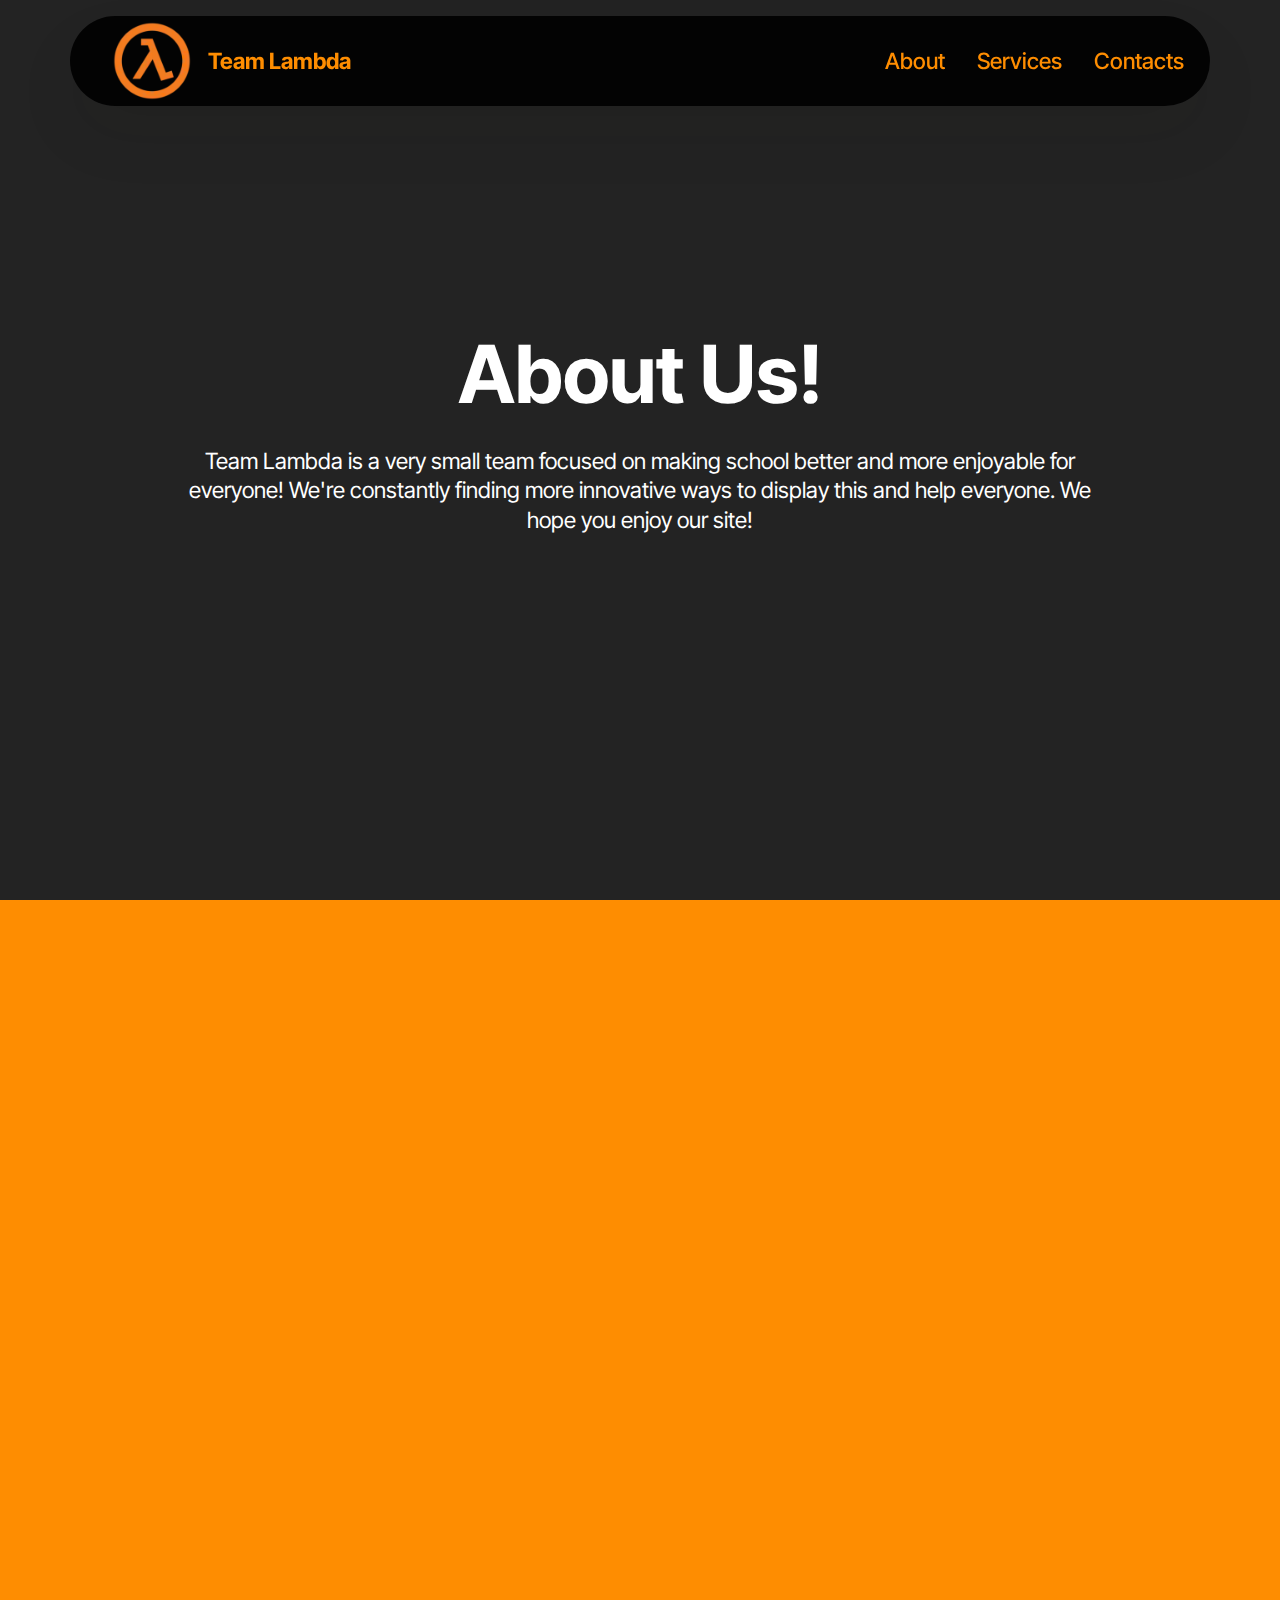
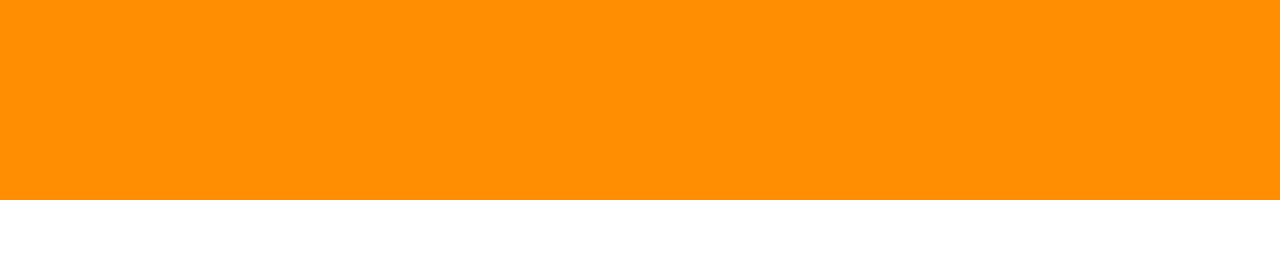
==== about.html @ 32d54e37 "create github pages" ====
<!DOCTYPE html>
<html  >
<head>
  <!-- Site made with Mobirise Website Builder v5.9.6, https://mobirise.com -->
  <meta charset="UTF-8">
  <meta http-equiv="X-UA-Compatible" content="IE=edge">
  <meta name="generator" content="Mobirise v5.9.6, mobirise.com">
  <meta name="viewport" content="width=device-width, initial-scale=1, minimum-scale=1">
  <link rel="shortcut icon" href="assets/images/lambda-logo-96x96.png" type="image/x-icon">
  <meta name="description" content="">
  
  
  <title>About</title>
  <link rel="stylesheet" href="assets/web/assets/mobirise-icons2/mobirise2.css">
  <link rel="stylesheet" href="assets/bootstrap/css/bootstrap.min.css">
  <link rel="stylesheet" href="assets/bootstrap/css/bootstrap-grid.min.css">
  <link rel="stylesheet" href="assets/bootstrap/css/bootstrap-reboot.min.css">
  <link rel="stylesheet" href="assets/animatecss/animate.css">
  <link rel="stylesheet" href="assets/dropdown/css/style.css">
  <link rel="stylesheet" href="assets/theme/css/style.css">
  <link rel="preload" href="https://fonts.googleapis.com/css?family=Inter+Tight:100,200,300,400,500,600,700,800,900,100i,200i,300i,400i,500i,600i,700i,800i,900i&display=swap" as="style" onload="this.onload=null;this.rel='stylesheet'">
  <noscript><link rel="stylesheet" href="https://fonts.googleapis.com/css?family=Inter+Tight:100,200,300,400,500,600,700,800,900,100i,200i,300i,400i,500i,600i,700i,800i,900i&display=swap"></noscript>
  <link rel="preload" as="style" href="assets/mobirise/css/mbr-additional.css"><link rel="stylesheet" href="assets/mobirise/css/mbr-additional.css" type="text/css">

  
  
  
</head>
<body>
  
  <section data-bs-version="5.1" class="menu menu2 cid-tJS6tZXiPa" once="menu" id="menu02-1l">
	

	<nav class="navbar navbar-dropdown navbar-fixed-top navbar-expand-lg">
		<div class="container">
			<div class="navbar-brand">
				<span class="navbar-logo">
					
						<a href="index.html"><img src="assets/images/lambda-logo-96x96.webp" alt="Team Lambda Logo" style="height: 5rem;"></a>
					
				</span>
				<span class="navbar-caption-wrap"><a class="navbar-caption text-secondary text-primary display-4" href="index.html">Team Lambda</a></span>
			</div>
			<button class="navbar-toggler" type="button" data-toggle="collapse" data-bs-toggle="collapse" data-target="#navbarSupportedContent" data-bs-target="#navbarSupportedContent" aria-controls="navbarNavAltMarkup" aria-expanded="false" aria-label="Toggle navigation">
				<div class="hamburger">
					<span></span>
					<span></span>
					<span></span>
					<span></span>
				</div>
			</button>
			<div class="collapse navbar-collapse" id="navbarSupportedContent">
				<ul class="navbar-nav nav-dropdown nav-right" data-app-modern-menu="true"><li class="nav-item"><a class="nav-link link text-secondary text-primary show display-4" href="about.html">About</a></li>
					<li class="nav-item">
						<a class="nav-link link text-secondary text-primary show display-4" href="services.html" aria-expanded="true">Services</a>
					</li>
					<li class="nav-item">
						<a class="nav-link link text-secondary text-primary show display-4" href="contacts.html" aria-expanded="true">Contacts</a>
					</li></ul>
				
				
			</div>
		</div>
	</nav>
</section>

<section data-bs-version="5.1" class="header09 cid-tSenNgVVkA mbr-fullscreen" id="header09-1n">
	
	
	<div class="container">
		<div class="row">
			<div class="content-wrap col-12 col-md-10">
				<h1 class="mbr-section-title mbr-fonts-style mbr-white mb-4 display-1">
					<strong>About Us!</strong></h1>
				
				<p class="mbr-fonts-style mbr-text mbr-white mb-4 display-7">Team Lambda is a very small team focused on making school better and more enjoyable for everyone! We're constantly finding more innovative ways to display this and help everyone. We hope you enjoy our site!<br></p>
				
			</div>
		</div>
	</div>
</section>

<section data-bs-version="5.1" class="header13 cid-tSeoDuxxIW mbr-fullscreen" id="header13-1o">
  

  
  

  <div class="align-center container-fluid">
    <div class="row justify-content-center">
      <div class="col-md-12 mb-5 content-head">
        <h1 class="mbr-section-title mbr-fonts-style mb-4 display-1">
          <strong>Our Logo</strong></h1>
        <p class="mbr-text mbr-fonts-style mb-4 display-7">Look at our logo. What do you see? What do you think of? Well, that exact logo was featured in a game called <a href="https://en.wikipedia.org/wiki/Half-Life_(video_game)" class="text-primary" target="_blank">Half-Life</a>&nbsp;and <a href="https://en.wikipedia.org/wiki/Half-Life_2" class="text-primary" target="_blank">Half-Life 2</a>. In Half-Life 2, the Resistance featured in the game uses this exact logo, a Lambda. A lambda is simply a letter in the Greek alphabet, but to Team Lambda, it's seen as a symbol of resistance and hope because of our common love for the <a href="https://en.wikipedia.org/wiki/Half-Life_(series)" class="text-primary" target="_blank">Half-Life series</a>. A resistance against the common belief that you can't have fun at school.&nbsp;</p>
        
      </div>
    </div>

    <div class="row justify-content-center">
      
    </div>
  </div>
</section><section class="display-7" style="padding: 0;align-items: center;justify-content: center;flex-wrap: wrap;    align-content: center;display: flex;position: relative;height: 4rem;"><a href="https://mobiri.se/3095028" style="flex: 1 1;height: 4rem;position: absolute;width: 100%;z-index: 1;"><img alt="" style="height: 4rem;" src="[data-uri]"></a><p style="margin: 0;text-align: center;" class="display-7">&#8204;</p><a style="z-index:1" href="https://mobirise.com/html-editor.html">HTML Editor</a></section><script src="assets/bootstrap/js/bootstrap.bundle.min.js"></script>  <script src="assets/smoothscroll/smooth-scroll.js"></script>  <script src="assets/ytplayer/index.js"></script>  <script src="assets/dropdown/js/navbar-dropdown.js"></script>  <script src="assets/theme/js/script.js"></script>  
  
  
  <input name="animation" type="hidden">
  </body>
</html>
---- assets/web/assets/mobirise-icons2/mobirise2.css ----
@font-face {
  font-family: 'Moririse2';
  font-display: swap;
  src:  url('mobirise2.eot?f2bix4');
  src:  url('mobirise2.eot?f2bix4#iefix') format('embedded-opentype'),
    url('mobirise2.ttf?f2bix4') format('truetype'),
    url('mobirise2.woff?f2bix4') format('woff'),
    url('mobirise2.svg?f2bix4#mobirise2') format('svg');
  font-weight: normal;
  font-style: normal;
}

[class^="mobi-"], [class*=" mobi-"] {
  /* use !important to prevent issues with browser extensions that change fonts */
  font-family: 'Moririse2' !important;
  speak: none;
  font-style: normal;
  font-weight: normal;
  font-variant: normal;
  text-transform: none;
  line-height: 1;

  /* Better Font Rendering =========== */
  -webkit-font-smoothing: antialiased;
  -moz-osx-font-smoothing: grayscale;
}

.mobi-mbri-add-submenu:before {
  content: "\e900";
}
.mobi-mbri-alert:before {
  content: "\e901";
}
.mobi-mbri-align-center:before {
  content: "\e902";
}
.mobi-mbri-align-justify:before {
  content: "\e903";
}
.mobi-mbri-align-left:before {
  content: "\e904";
}
.mobi-mbri-align-right:before {
  content: "\e905";
}
.mobi-mbri-android:before {
  content: "\e906";
}
.mobi-mbri-apple:before {
  content: "\e907";
}
.mobi-mbri-arrow-down:before {
  content: "\e908";
}
.mobi-mbri-arrow-next:before {
  content: "\e909";
}
.mobi-mbri-arrow-prev:before {
  content: "\e90a";
}
.mobi-mbri-arrow-up:before {
  content: "\e90b";
}
.mobi-mbri-bold:before {
  content: "\e90c";
}
.mobi-mbri-bookmark:before {
  content: "\e90d";
}
.mobi-mbri-bootstrap:before {
  content: "\e90e";
}
.mobi-mbri-briefcase:before {
  content: "\e90f";
}
.mobi-mbri-browse:before {
  content: "\e910";
}
.mobi-mbri-bulleted-list:before {
  content: "\e911";
}
.mobi-mbri-calendar:before {
  content: "\e912";
}
.mobi-mbri-camera:before {
  content: "\e913";
}
.mobi-mbri-cart-add:before {
  content: "\e914";
}
.mobi-mbri-cart-full:before {
  content: "\e915";
}
.mobi-mbri-cash:before {
  content: "\e916";
}
.mobi-mbri-change-style:before {
  content: "\e917";
}
.mobi-mbri-chat:before {
  content: "\e918";
}
.mobi-mbri-clock:before {
  content: "\e919";
}
.mobi-mbri-close:before {
  content: "\e91a";
}
.mobi-mbri-cloud:before {
  content: "\e91b";
}
.mobi-mbri-code:before {
  content: "\e91c";
}
.mobi-mbri-contact-form:before {
  content: "\e91d";
}
.mobi-mbri-credit-card:before {
  content: "\e91e";
}
.mobi-mbri-cursor-click:before {
  content: "\e91f";
}
.mobi-mbri-cust-feedback:before {
  content: "\e920";
}
.mobi-mbri-database:before {
  content: "\e921";
}
.mobi-mbri-delivery:before {
  content: "\e922";
}
.mobi-mbri-desktop:before {
  content: "\e923";
}
.mobi-mbri-devices:before {
  content: "\e924";
}
.mobi-mbri-down:before {
  content: "\e925";
}
.mobi-mbri-download-2:before {
  content: "\e926";
}
.mobi-mbri-download:before {
  content: "\e927";
}
.mobi-mbri-drag-n-drop-2:before {
  content: "\e928";
}
.mobi-mbri-drag-n-drop:before {
  content: "\e929";
}
.mobi-mbri-edit-2:before {
  content: "\e92a";
}
.mobi-mbri-edit:before {
  content: "\e92b";
}
.mobi-mbri-error:before {
  content: "\e92c";
}
.mobi-mbri-extension:before {
  content: "\e92d";
}
.mobi-mbri-features:before {
  content: "\e92e";
}
.mobi-mbri-file:before {
  content: "\e92f";
}
.mobi-mbri-flag:before {
  content: "\e930";
}
.mobi-mbri-folder:before {
  content: "\e931";
}
.mobi-mbri-gift:before {
  content: "\e932";
}
.mobi-mbri-github:before {
  content: "\e933";
}
.mobi-mbri-globe-2:before {
  content: "\e934";
}
.mobi-mbri-globe:before {
  content: "\e935";
}
.mobi-mbri-growing-chart:before {
  content: "\e936";
}
.mobi-mbri-hearth:before {
  content: "\e937";
}
.mobi-mbri-help:before {
  content: "\e938";
}
.mobi-mbri-home:before {
  content: "\e939";
}
.mobi-mbri-hot-cup:before {
  content: "\e93a";
}
.mobi-mbri-idea:before {
  content: "\e93b";
}
.mobi-mbri-image-gallery:before {
  content: "\e93c";
}
.mobi-mbri-image-slider:before {
  content: "\e93d";
}
.mobi-mbri-info:before {
  content: "\e93e";
}
.mobi-mbri-italic:before {
  content: "\e93f";
}
.mobi-mbri-key:before {
  content: "\e940";
}
.mobi-mbri-laptop:before {
  content: "\e941";
}
.mobi-mbri-layers:before {
  content: "\e942";
}
.mobi-mbri-left-right:before {
  content: "\e943";
}
.mobi-mbri-left:before {
  content: "\e944";
}
.mobi-mbri-letter:before {
  content: "\e945";
}
.mobi-mbri-like:before {
  content: "\e946";
}
.mobi-mbri-link:before {
  content: "\e947";
}
.mobi-mbri-lock:before {
  content: "\e948";
}
.mobi-mbri-login:before {
  content: "\e949";
}
.mobi-mbri-logout:before {
  content: "\e94a";
}
.mobi-mbri-magic-stick:before {
  content: "\e94b";
}
.mobi-mbri-map-pin:before {
  content: "\e94c";
}
.mobi-mbri-menu:before {
  content: "\e94d";
}
.mobi-mbri-mobile-2:before {
  content: "\e94e";
}
.mobi-mbri-mobile-horizontal:before {
  content: "\e94f";
}
.mobi-mbri-mobile:before {
  content: "\e950";
}
.mobi-mbri-mobirise:before {
  content: "\e951";
}
.mobi-mbri-more-horizontal:before {
  content: "\e952";
}
.mobi-mbri-more-vertical:before {
  content: "\e953";
}
.mobi-mbri-music:before {
  content: "\e954";
}
.mobi-mbri-new-file:before {
  content: "\e955";
}
.mobi-mbri-numbered-list:before {
  content: "\e956";
}
.mobi-mbri-opened-folder:before {
  content: "\e957";
}
.mobi-mbri-pages:before {
  content: "\e958";
}
.mobi-mbri-paper-plane:before {
  content: "\e959";
}
.mobi-mbri-paperclip:before {
  content: "\e95a";
}
.mobi-mbri-phone:before {
  content: "\e95b";
}
.mobi-mbri-photo:before {
  content: "\e95c";
}
.mobi-mbri-photos:before {
  content: "\e95d";
}
.mobi-mbri-pin:before {
  content: "\e95e";
}
.mobi-mbri-play:before {
  content: "\e95f";
}
.mobi-mbri-plus:before {
  content: "\e960";
}
.mobi-mbri-preview:before {
  content: "\e961";
}
.mobi-mbri-print:before {
  content: "\e962";
}
.mobi-mbri-protect:before {
  content: "\e963";
}
.mobi-mbri-question:before {
  content: "\e964";
}
.mobi-mbri-quote-left:before {
  content: "\e965";
}
.mobi-mbri-quote-right:before {
  content: "\e966";
}
.mobi-mbri-redo:before {
  content: "\e967";
}
.mobi-mbri-refresh:before {
  content: "\e968";
}
.mobi-mbri-responsive-2:before {
  content: "\e969";
}
.mobi-mbri-responsive:before {
  content: "\e96a";
}
.mobi-mbri-right:before {
  content: "\e96b";
}
.mobi-mbri-rocket:before {
  content: "\e96c";
}
.mobi-mbri-sad-face:before {
  content: "\e96d";
}
.mobi-mbri-sale:before {
  content: "\e96e";
}
.mobi-mbri-save:before {
  content: "\e96f";
}
.mobi-mbri-search:before {
  content: "\e970";
}
.mobi-mbri-setting-2:before {
  content: "\e971";
}
.mobi-mbri-setting-3:before {
  content: "\e972";
}
.mobi-mbri-setting:before {
  content: "\e973";
}
.mobi-mbri-share:before {
  content: "\e974";
}
.mobi-mbri-shopping-bag:before {
  content: "\e975";
}
.mobi-mbri-shopping-basket:before {
  content: "\e976";
}
.mobi-mbri-shopping-cart:before {
  content: "\e977";
}
.mobi-mbri-sites:before {
  content: "\e978";
}
.mobi-mbri-smile-face:before {
  content: "\e979";
}
.mobi-mbri-speed:before {
  content: "\e97a";
}
.mobi-mbri-star:before {
  content: "\e97b";
}
.mobi-mbri-success:before {
  content: "\e97c";
}
.mobi-mbri-sun:before {
  content: "\e97d";
}
.mobi-mbri-sun2:before {
  content: "\e97e";
}
.mobi-mbri-tablet-vertical:before {
  content: "\e97f";
}
.mobi-mbri-tablet:before {
  content: "\e980";
}
.mobi-mbri-target:before {
  content: "\e981";
}
.mobi-mbri-timer:before {
  content: "\e982";
}
.mobi-mbri-to-ftp:before {
  content: "\e983";
}
.mobi-mbri-to-local-drive:before {
  content: "\e984";
}
.mobi-mbri-touch-swipe:before {
  content: "\e985";
}
.mobi-mbri-touch:before {
  content: "\e986";
}
.mobi-mbri-trash:before {
  content: "\e987";
}
.mobi-mbri-underline:before {
  content: "\e988";
}
.mobi-mbri-undo:before {
  content: "\e989";
}
.mobi-mbri-unlink:before {
  content: "\e98a";
}
.mobi-mbri-unlock:before {
  content: "\e98b";
}
.mobi-mbri-up-down:before {
  content: "\e98c";
}
.mobi-mbri-up:before {
  content: "\e98d";
}
.mobi-mbri-update:before {
  content: "\e98e";
}
.mobi-mbri-upload-2:before {
  content: "\e98f";
}
.mobi-mbri-upload:before {
  content: "\e990";
}
.mobi-mbri-user-2:before {
  content: "\e991";
}
.mobi-mbri-user:before {
  content: "\e992";
}
.mobi-mbri-users:before {
  content: "\e993";
}
.mobi-mbri-video-play:before {
  content: "\e994";
}
.mobi-mbri-video:before {
  content: "\e995";
}
.mobi-mbri-watch:before {
  content: "\e996";
}
.mobi-mbri-website-theme-2:before {
  content: "\e997";
}
.mobi-mbri-website-theme:before {
  content: "\e998";
}
.mobi-mbri-wifi:before {
  content: "\e999";
}
.mobi-mbri-windows:before {
  content: "\e99a";
}
.mobi-mbri-zoom-in:before {
  content: "\e99b";
}
.mobi-mbri-zoom-out:before {
  content: "\e99c";
}
---- assets/dropdown/css/style.css ----
.navbar-dropdown {
  left: 0;
  padding: 0;
  position: absolute;
  right: 0;
  top: 0;
  transition: all 0.45s ease;
  z-index: 1030;
  background: #282828; }
  .navbar-dropdown .navbar-logo {
    margin-right: 0.8rem;
    transition: margin 0.3s ease-in-out;
    vertical-align: middle; }
    .navbar-dropdown .navbar-logo img {
      height: 3.125rem;
      transition: all 0.3s ease-in-out; }
    .navbar-dropdown .navbar-logo.mbr-iconfont {
      font-size: 3.125rem;
      line-height: 3.125rem; }
  .navbar-dropdown .navbar-caption {
    font-weight: 700;
    white-space: normal;
    vertical-align: -4px;
    line-height: 3.125rem !important; }
    .navbar-dropdown .navbar-caption, .navbar-dropdown .navbar-caption:hover {
      color: inherit;
      text-decoration: none; }
  .navbar-dropdown .mbr-iconfont + .navbar-caption {
    vertical-align: -1px; }
  .navbar-dropdown.navbar-fixed-top {
    position: fixed; }
  .navbar-dropdown .navbar-brand span {
    vertical-align: -4px; }
  .navbar-dropdown.bg-color.transparent {
    background: none; }
  .navbar-dropdown.navbar-short .navbar-brand {
    padding: 0.625rem 0; }
    .navbar-dropdown.navbar-short .navbar-brand span {
      vertical-align: -1px; }
  .navbar-dropdown.navbar-short .navbar-caption {
    line-height: 2.375rem !important;
    vertical-align: -2px; }
  .navbar-dropdown.navbar-short .navbar-logo {
    margin-right: 0.5rem; }
    .navbar-dropdown.navbar-short .navbar-logo img {
      height: 2.375rem; }
    .navbar-dropdown.navbar-short .navbar-logo.mbr-iconfont {
      font-size: 2.375rem;
      line-height: 2.375rem; }
  .navbar-dropdown.navbar-short .mbr-table-cell {
    height: 3.625rem; }
  .navbar-dropdown .navbar-close {
    left: 0.6875rem;
    position: fixed;
    top: 0.75rem;
    z-index: 1000; }
  .navbar-dropdown .hamburger-icon {
    content: "";
    display: inline-block;
    vertical-align: middle;
    width: 16px;
    -webkit-box-shadow: 0 -6px 0 1px #282828,0 0 0 1px #282828,0 6px 0 1px #282828;
    -moz-box-shadow: 0 -6px 0 1px #282828,0 0 0 1px #282828,0 6px 0 1px #282828;
    box-shadow: 0 -6px 0 1px #282828,0 0 0 1px #282828,0 6px 0 1px #282828; }

.dropdown-menu .dropdown-toggle[data-toggle="dropdown-submenu"]::after {
  border-bottom: 0.35em solid transparent;
  border-left: 0.35em solid;
  border-right: 0;
  border-top: 0.35em solid transparent;
  margin-left: 0.3rem; }

.dropdown-menu .dropdown-item:focus {
  outline: 0; }

.nav-dropdown {
  font-size: 0.75rem;
  font-weight: 500;
  height: auto !important; }
  .nav-dropdown .nav-btn {
    padding-left: 1rem; }
  .nav-dropdown .link {
    margin: .667em 1.667em;
    font-weight: 500;
    padding: 0;
    transition: color .2s ease-in-out; }
    .nav-dropdown .link.dropdown-toggle {
      margin-right: 2.583em; }
      .nav-dropdown .link.dropdown-toggle::after {
        margin-left: .25rem;
        border-top: 0.35em solid;
        border-right: 0.35em solid transparent;
        border-left: 0.35em solid transparent;
        border-bottom: 0; }
      .nav-dropdown .link.dropdown-toggle[aria-expanded="true"] {
        margin: 0;
        padding: 0.667em 3.263em  0.667em 1.667em; }
  .nav-dropdown .link::after,
  .nav-dropdown .dropdown-item::after {
    color: inherit; }
  .nav-dropdown .btn {
    font-size: 0.75rem;
    font-weight: 700;
    letter-spacing: 0;
    margin-bottom: 0;
    padding-left: 1.25rem;
    padding-right: 1.25rem; }
  .nav-dropdown .dropdown-menu {
    border-radius: 0;
    border: 0;
    left: 0;
    margin: 0;
    padding-bottom: 1.25rem;
    padding-top: 1.25rem;
    position: relative; }
  .nav-dropdown .dropdown-submenu {
    margin-left: 0.125rem;
    top: 0; }
  .nav-dropdown .dropdown-item {
    font-weight: 500;
    line-height: 2;
    padding: 0.3846em 4.615em 0.3846em 1.5385em;
    position: relative;
    transition: color .2s ease-in-out, background-color .2s ease-in-out; }
    .nav-dropdown .dropdown-item::after {
      margin-top: -0.3077em;
      position: absolute;
      right: 1.1538em;
      top: 50%; }
    .nav-dropdown .dropdown-item:focus, .nav-dropdown .dropdown-item:hover {
      background: none; }

@media (max-width: 767px) {
  .nav-dropdown.navbar-toggleable-sm {
    bottom: 0;
    display: none;
    left: 0;
    overflow-x: hidden;
    position: fixed;
    top: 0;
    transform: translateX(-100%);
    -ms-transform: translateX(-100%);
    -webkit-transform: translateX(-100%);
    width: 18.75rem;
    z-index: 999; } }
.nav-dropdown.navbar-toggleable-xl {
  bottom: 0;
  display: none;
  left: 0;
  overflow-x: hidden;
  position: fixed;
  top: 0;
  transform: translateX(-100%);
  -ms-transform: translateX(-100%);
  -webkit-transform: translateX(-100%);
  width: 18.75rem;
  z-index: 999; }

.nav-dropdown-sm {
  display: block !important;
  overflow-x: hidden;
  overflow: auto;
  padding-top: 3.875rem; }
  .nav-dropdown-sm::after {
    content: "";
    display: block;
    height: 3rem;
    width: 100%; }
  .nav-dropdown-sm.collapse.in ~ .navbar-close {
    display: block !important; }
  .nav-dropdown-sm.collapsing, .nav-dropdown-sm.collapse.in {
    transform: translateX(0);
    -ms-transform: translateX(0);
    -webkit-transform: translateX(0);
    transition: all 0.25s ease-out;
    -webkit-transition: all 0.25s ease-out;
    background: #282828; }
  .nav-dropdown-sm.collapsing[aria-expanded="false"] {
    transform: translateX(-100%);
    -ms-transform: translateX(-100%);
    -webkit-transform: translateX(-100%); }
  .nav-dropdown-sm .nav-item {
    display: block;
    margin-left: 0 !important;
    padding-left: 0; }
  .nav-dropdown-sm .link,
  .nav-dropdown-sm .dropdown-item {
    border-top: 1px dotted rgba(255, 255, 255, 0.1);
    font-size: 0.8125rem;
    line-height: 1.6;
    margin: 0 !important;
    padding: 0.875rem 2.4rem 0.875rem 1.5625rem !important;
    position: relative;
    white-space: normal; }
    .nav-dropdown-sm .link:focus, .nav-dropdown-sm .link:hover,
    .nav-dropdown-sm .dropdown-item:focus,
    .nav-dropdown-sm .dropdown-item:hover {
      background: rgba(0, 0, 0, 0.2) !important;
      color: #c0a375; }
  .nav-dropdown-sm .nav-btn {
    position: relative;
    padding: 1.5625rem 1.5625rem 0 1.5625rem; }
    .nav-dropdown-sm .nav-btn::before {
      border-top: 1px dotted rgba(255, 255, 255, 0.1);
      content: "";
      left: 0;
      position: absolute;
      top: 0;
      width: 100%; }
    .nav-dropdown-sm .nav-btn + .nav-btn {
      padding-top: 0.625rem; }
      .nav-dropdown-sm .nav-btn + .nav-btn::before {
        display: none; }
  .nav-dropdown-sm .btn {
    padding: 0.625rem 0; }
  .nav-dropdown-sm .dropdown-toggle[data-toggle="dropdown-submenu"]::after {
    margin-left: .25rem;
    border-top: 0.35em solid;
    border-right: 0.35em solid transparent;
    border-left: 0.35em solid transparent;
    border-bottom: 0; }
  .nav-dropdown-sm .dropdown-toggle[data-toggle="dropdown-submenu"][aria-expanded="true"]::after {
    border-top: 0;
    border-right: 0.35em solid transparent;
    border-left: 0.35em solid transparent;
    border-bottom: 0.35em solid; }
  .nav-dropdown-sm .dropdown-menu {
    margin: 0;
    padding: 0;
    position: relative;
    top: 0;
    left: 0;
    width: 100%;
    border: 0;
    float: none;
    border-radius: 0;
    background: none; }
  .nav-dropdown-sm .dropdown-submenu {
    left: 100%;
    margin-left: 0.125rem;
    margin-top: -1.25rem;
    top: 0; }

.navbar-toggleable-sm .nav-dropdown .dropdown-menu {
  position: absolute; }

.navbar-toggleable-sm .nav-dropdown .dropdown-submenu {
  left: 100%;
  margin-left: 0.125rem;
  margin-top: -1.25rem;
  top: 0; }

.navbar-toggleable-sm.opened .nav-dropdown .dropdown-menu {
  position: relative; }

.navbar-toggleable-sm.opened .nav-dropdown .dropdown-submenu {
  left: 0;
  margin-left: 00rem;
  margin-top: 0rem;
  top: 0; }

.is-builder .nav-dropdown.collapsing {
  transition: none !important; }
---- assets/theme/css/style.css ----
@charset "UTF-8";
section {
  background-color: #ffffff;
}

body {
  font-style: normal;
  line-height: 1.5;
  font-weight: 400;
  color: #232323;
  position: relative;
}

button {
  background-color: transparent;
  border-color: transparent;
}

.embla__button,
.carousel-control {
  background-color: #edefea !important;
  opacity: 0.8 !important;
  color: #464845 !important;
  border-color: #edefea !important;
}

.carousel .close,
.modalWindow .close {
  background-color: #edefea !important;
  color: #464845 !important;
  border-color: #edefea !important;
  opacity: 0.8 !important;
}

.carousel .close:hover,
.modalWindow .close:hover {
  opacity: 1 !important;
}

.carousel-indicators li {
  background-color: #edefea !important;
  border: 2px solid #464845 !important;
}

.carousel-indicators li:hover,
.carousel-indicators li:active {
  opacity: 0.8 !important;
}

.embla__button:hover,
.carousel-control:hover {
  background-color: #edefea !important;
  opacity: 1 !important;
}

.modalWindow-video-container {
  height: 80%;
}

section,
.container,
.container-fluid {
  position: relative;
  word-wrap: break-word;
}

a.mbr-iconfont:hover {
  text-decoration: none;
}

.article .lead p,
.article .lead ul,
.article .lead ol,
.article .lead pre,
.article .lead blockquote {
  margin-bottom: 0;
}

a {
  font-style: normal;
  font-weight: 400;
  cursor: pointer;
}
a, a:hover {
  text-decoration: none;
}

.mbr-section-title {
  font-style: normal;
  line-height: 1.3;
}

.mbr-section-subtitle {
  line-height: 1.3;
}

.mbr-text {
  font-style: normal;
  line-height: 1.7;
}

h1,
h2,
h3,
h4,
h5,
h6,
.display-1,
.display-2,
.display-4,
.display-5,
.display-7,
span,
p,
a {
  line-height: 1;
  word-break: break-word;
  word-wrap: break-word;
  font-weight: 400;
}

b,
strong {
  font-weight: bold;
}

input:-webkit-autofill, input:-webkit-autofill:hover, input:-webkit-autofill:focus, input:-webkit-autofill:active {
  transition-delay: 9999s;
  -webkit-transition-property: background-color, color;
  transition-property: background-color, color;
}

textarea[type=hidden] {
  display: none;
}

section {
  background-position: 50% 50%;
  background-repeat: no-repeat;
  background-size: cover;
}
section .mbr-background-video,
section .mbr-background-video-preview {
  position: absolute;
  bottom: 0;
  left: 0;
  right: 0;
  top: 0;
}

.hidden {
  visibility: hidden;
}

.mbr-z-index20 {
  z-index: 20;
}

/*! Base colors */
.mbr-white {
  color: #ffffff;
}

.mbr-black {
  color: #111111;
}

.mbr-bg-white {
  background-color: #ffffff;
}

.mbr-bg-black {
  background-color: #000000;
}

/*! Text-aligns */
.align-left {
  text-align: left;
}

.align-center {
  text-align: center;
}

.align-right {
  text-align: right;
}

/*! Font-weight  */
.mbr-light {
  font-weight: 300;
}

.mbr-regular {
  font-weight: 400;
}

.mbr-semibold {
  font-weight: 500;
}

.mbr-bold {
  font-weight: 700;
}

/*! Media  */
.media-content {
  flex-basis: 100%;
}

.media-container-row {
  display: flex;
  flex-direction: row;
  flex-wrap: wrap;
  justify-content: center;
  align-content: center;
  align-items: start;
}
.media-container-row .media-size-item {
  width: 400px;
}

.media-container-column {
  display: flex;
  flex-direction: column;
  flex-wrap: wrap;
  justify-content: center;
  align-content: center;
  align-items: stretch;
}
.media-container-column > * {
  width: 100%;
}

@media (min-width: 992px) {
  .media-container-row {
    flex-wrap: nowrap;
  }
}
figure {
  margin-bottom: 0;
  overflow: hidden;
}

figure[mbr-media-size] {
  transition: width 0.1s;
}

img,
iframe {
  display: block;
  width: 100%;
}

.card {
  background-color: transparent;
  border: none;
}

.card-box {
  width: 100%;
}

.card-img {
  text-align: center;
  flex-shrink: 0;
  -webkit-flex-shrink: 0;
}

.media {
  max-width: 100%;
  margin: 0 auto;
}

.mbr-figure {
  align-self: center;
}

.media-container > div {
  max-width: 100%;
}

.mbr-figure img,
.card-img img {
  width: 100%;
}

@media (max-width: 991px) {
  .media-size-item {
    width: auto !important;
  }
  .media {
    width: auto;
  }
  .mbr-figure {
    width: 100% !important;
  }
}
/*! Buttons */
.mbr-section-btn {
  margin-left: -0.6rem;
  margin-right: -0.6rem;
  font-size: 0;
}

.btn {
  font-weight: 600;
  border-width: 1px;
  font-style: normal;
  margin: 0.6rem 0.6rem;
  white-space: normal;
  transition: all 0.2s ease-in-out;
  display: inline-flex;
  align-items: center;
  justify-content: center;
  word-break: break-word;
}

.btn-sm {
  font-weight: 600;
  letter-spacing: 0px;
  transition: all 0.3s ease-in-out;
}

.btn-md {
  font-weight: 600;
  letter-spacing: 0px;
  transition: all 0.3s ease-in-out;
}

.btn-lg {
  font-weight: 600;
  letter-spacing: 0px;
  transition: all 0.3s ease-in-out;
}

.btn-form {
  margin: 0;
}
.btn-form:hover {
  cursor: pointer;
}

nav .mbr-section-btn {
  margin-left: 0rem;
  margin-right: 0rem;
}

/*! Btn icon margin */
.btn .mbr-iconfont,
.btn.btn-sm .mbr-iconfont {
  order: 1;
  cursor: pointer;
  margin-left: 0.5rem;
  vertical-align: sub;
}

.btn.btn-md .mbr-iconfont,
.btn.btn-md .mbr-iconfont {
  margin-left: 0.8rem;
}

.mbr-regular {
  font-weight: 400;
}

.mbr-semibold {
  font-weight: 500;
}

.mbr-bold {
  font-weight: 700;
}

[type=submit] {
  -webkit-appearance: none;
}

/*! Full-screen */
.mbr-fullscreen .mbr-overlay {
  min-height: 100vh;
}

.mbr-fullscreen {
  display: flex;
  display: -moz-flex;
  display: -ms-flex;
  display: -o-flex;
  align-items: center;
  min-height: 100vh;
  padding-top: 3rem;
  padding-bottom: 3rem;
}

/*! Map */
.map {
  height: 25rem;
  position: relative;
}
.map iframe {
  width: 100%;
  height: 100%;
}

/*! Scroll to top arrow */
.mbr-arrow-up {
  bottom: 25px;
  right: 90px;
  position: fixed;
  text-align: right;
  z-index: 5000;
  color: #ffffff;
  font-size: 22px;
}

.mbr-arrow-up a {
  background: rgba(0, 0, 0, 0.2);
  border-radius: 50%;
  color: #fff;
  display: inline-block;
  height: 60px;
  width: 60px;
  border: 2px solid #fff;
  outline-style: none !important;
  position: relative;
  text-decoration: none;
  transition: all 0.3s ease-in-out;
  cursor: pointer;
  text-align: center;
}
.mbr-arrow-up a:hover {
  background-color: rgba(0, 0, 0, 0.4);
}
.mbr-arrow-up a i {
  line-height: 60px;
}

.mbr-arrow-up-icon {
  display: block;
  color: #fff;
}

.mbr-arrow-up-icon::before {
  content: "›";
  display: inline-block;
  font-family: serif;
  font-size: 22px;
  line-height: 1;
  font-style: normal;
  position: relative;
  top: 6px;
  left: -4px;
  transform: rotate(-90deg);
}

/*! Arrow Down */
.mbr-arrow {
  position: absolute;
  bottom: 45px;
  left: 50%;
  width: 60px;
  height: 60px;
  cursor: pointer;
  background-color: rgba(80, 80, 80, 0.5);
  border-radius: 50%;
  transform: translateX(-50%);
}
@media (max-width: 767px) {
  .mbr-arrow {
    display: none;
  }
}
.mbr-arrow > a {
  display: inline-block;
  text-decoration: none;
  outline-style: none;
  animation: arrowdown 1.7s ease-in-out infinite;
  color: #ffffff;
}
.mbr-arrow > a > i {
  position: absolute;
  top: -2px;
  left: 15px;
  font-size: 2rem;
}

#scrollToTop a i::before {
  content: "";
  position: absolute;
  display: block;
  border-bottom: 2.5px solid #fff;
  border-left: 2.5px solid #fff;
  width: 27.8%;
  height: 27.8%;
  left: 50%;
  top: 51%;
  transform: translateY(-30%) translateX(-50%) rotate(135deg);
}

@keyframes arrowdown {
  0% {
    transform: translateY(0px);
  }
  50% {
    transform: translateY(-5px);
  }
  100% {
    transform: translateY(0px);
  }
}
@media (max-width: 500px) {
  .mbr-arrow-up {
    left: 0;
    right: 0;
    text-align: center;
  }
}
/*Gradients animation*/
@keyframes gradient-animation {
  from {
    background-position: 0% 100%;
    animation-timing-function: ease-in-out;
  }
  to {
    background-position: 100% 0%;
    animation-timing-function: ease-in-out;
  }
}
.bg-gradient {
  background-size: 200% 200%;
  animation: gradient-animation 5s infinite alternate;
  -webkit-animation: gradient-animation 5s infinite alternate;
}

.menu .navbar-brand {
  display: -webkit-flex;
}
.menu .navbar-brand span {
  display: flex;
  display: -webkit-flex;
}
.menu .navbar-brand .navbar-caption-wrap {
  display: -webkit-flex;
}
.menu .navbar-brand .navbar-logo img {
  display: -webkit-flex;
  width: auto;
}
@media (min-width: 768px) and (max-width: 991px) {
  .menu .navbar-toggleable-sm .navbar-nav {
    display: -ms-flexbox;
  }
}
@media (max-width: 991px) {
  .menu .navbar-collapse {
    max-height: 93.5vh;
  }
  .menu .navbar-collapse.show {
    overflow: auto;
  }
}
@media (min-width: 992px) {
  .menu .navbar-nav.nav-dropdown {
    display: -webkit-flex;
  }
  .menu .navbar-toggleable-sm .navbar-collapse {
    display: -webkit-flex !important;
  }
  .menu .collapsed .navbar-collapse {
    max-height: 93.5vh;
  }
  .menu .collapsed .navbar-collapse.show {
    overflow: auto;
  }
}
@media (max-width: 767px) {
  .menu .navbar-collapse {
    max-height: 80vh;
  }
}

.nav-link .mbr-iconfont {
  margin-right: 0.5rem;
}

.navbar {
  display: -webkit-flex;
  -webkit-flex-wrap: wrap;
  -webkit-align-items: center;
  -webkit-justify-content: space-between;
}

.navbar-collapse {
  -webkit-flex-basis: 100%;
  -webkit-flex-grow: 1;
  -webkit-align-items: center;
}

.nav-dropdown .link {
  padding: 0.667em 1.667em !important;
  margin: 0 !important;
}

.nav {
  display: -webkit-flex;
  -webkit-flex-wrap: wrap;
}

.row {
  display: -webkit-flex;
  -webkit-flex-wrap: wrap;
}

.justify-content-center {
  -webkit-justify-content: center;
}

.form-inline {
  display: -webkit-flex;
}

.card-wrapper {
  -webkit-flex: 1;
}

.carousel-control {
  z-index: 10;
  display: -webkit-flex;
}

.carousel-controls {
  display: -webkit-flex;
}

.media {
  display: -webkit-flex;
}

.form-group:focus {
  outline: none;
}

.jq-selectbox__select {
  padding: 7px 0;
  position: relative;
}

.jq-selectbox__dropdown {
  overflow: hidden;
  border-radius: 10px;
  position: absolute;
  top: 100%;
  left: 0 !important;
  width: 100% !important;
}

.jq-selectbox__trigger-arrow {
  right: 0;
  transform: translateY(-50%);
}

.jq-selectbox li {
  padding: 1.07em 0.5em;
}

input[type=range] {
  padding-left: 0 !important;
  padding-right: 0 !important;
}

.modal-dialog,
.modal-content {
  height: 100%;
}

.modal-dialog .carousel-inner {
  height: calc(100vh - 1.75rem);
}
@media (max-width: 575px) {
  .modal-dialog .carousel-inner {
    height: calc(100vh - 1rem);
  }
}

.carousel-item {
  text-align: center;
}

.carousel-item img {
  margin: auto;
}

.navbar-toggler {
  align-self: flex-start;
  padding: 0.25rem 0.75rem;
  font-size: 1.25rem;
  line-height: 1;
  background: transparent;
  border: 1px solid transparent;
  border-radius: 0.25rem;
}

.navbar-toggler:focus,
.navbar-toggler:hover {
  text-decoration: none;
  box-shadow: none;
}

.navbar-toggler-icon {
  display: inline-block;
  width: 1.5em;
  height: 1.5em;
  vertical-align: middle;
  content: "";
  background: no-repeat center center;
  background-size: 100% 100%;
}

.navbar-toggler-left {
  position: absolute;
  left: 1rem;
}

.navbar-toggler-right {
  position: absolute;
  right: 1rem;
}

.card-img {
  width: auto;
}

.menu .navbar.collapsed:not(.beta-menu) {
  flex-direction: column;
}

.carousel-item.active,
.carousel-item-next,
.carousel-item-prev {
  display: flex;
}

.note-air-layout .dropup .dropdown-menu,
.note-air-layout .navbar-fixed-bottom .dropdown .dropdown-menu {
  bottom: initial !important;
}

html,
body {
  height: auto;
  min-height: 100vh;
}

.dropup .dropdown-toggle::after {
  display: none;
}

.form-asterisk {
  font-family: initial;
  position: absolute;
  top: -2px;
  font-weight: normal;
}

.form-control-label {
  position: relative;
  cursor: pointer;
  margin-bottom: 0.357em;
  padding: 0;
}

.alert {
  color: #ffffff;
  border-radius: 0;
  border: 0;
  font-size: 1.1rem;
  line-height: 1.5;
  margin-bottom: 1.875rem;
  padding: 1.25rem;
  position: relative;
  text-align: center;
}
.alert.alert-form::after {
  background-color: inherit;
  bottom: -7px;
  content: "";
  display: block;
  height: 14px;
  left: 50%;
  margin-left: -7px;
  position: absolute;
  transform: rotate(45deg);
  width: 14px;
}

.form-control {
  background-color: #ffffff;
  background-clip: border-box;
  color: #232323;
  line-height: 1rem !important;
  height: auto;
  padding: 1.2rem 2rem;
  transition: border-color 0.25s ease 0s;
  border: 1px solid transparent !important;
  border-radius: 4px;
  box-shadow: rgba(0, 0, 0, 0.07) 0px 1px 1px 0px, rgba(0, 0, 0, 0.07) 0px 1px 3px 0px, rgba(0, 0, 0, 0.03) 0px 0px 0px 1px;
}
.form-active .form-control:invalid {
  border-color: red;
}

.row > * {
  padding-right: 1rem;
  padding-left: 1rem;
}

form .row {
  margin-left: -0.6rem;
  margin-right: -0.6rem;
}
form .row [class*=col] {
  padding-left: 0.6rem;
  padding-right: 0.6rem;
}

form .mbr-section-btn {
  padding-left: 0.6rem;
  padding-right: 0.6rem;
}

form .form-check-input {
  margin-top: 0.5;
}

textarea.form-control {
  line-height: 1.5rem !important;
}

.form-group {
  margin-bottom: 1.2rem;
}

.form-control,
form .btn {
  min-height: 48px;
}

.gdpr-block label span.textGDPR input[name=gdpr] {
  top: 7px;
}

.form-control:focus {
  box-shadow: none;
}

:focus {
  outline: none;
}

.mbr-overlay {
  background-color: #000;
  bottom: 0;
  left: 0;
  opacity: 0.5;
  position: absolute;
  right: 0;
  top: 0;
  z-index: 0;
  pointer-events: none;
}

blockquote {
  font-style: italic;
  padding: 3rem;
  font-size: 1.09rem;
  position: relative;
  border-left: 3px solid;
}

ul,
ol,
pre,
blockquote {
  margin-bottom: 2.3125rem;
}

.mt-4 {
  margin-top: 2rem !important;
}

.mb-4 {
  margin-bottom: 2rem !important;
}

.container,
.container-fluid {
  padding-left: 16px;
  padding-right: 16px;
}

.row {
  margin-left: -16px;
  margin-right: -16px;
}
.row > [class*=col] {
  padding-left: 16px;
  padding-right: 16px;
}

@media (min-width: 992px) {
  .container-fluid {
    padding-left: 32px;
    padding-right: 32px;
  }
}
@media (max-width: 991px) {
  .mbr-container {
    padding-left: 16px;
    padding-right: 16px;
  }
}
.app-video-wrapper > img {
  opacity: 1;
}

.app-video-wrapper {
  background: transparent;
}

.item {
  position: relative;
}

.dropdown-menu .dropdown-menu {
  left: 100%;
}

.dropdown-item + .dropdown-menu {
  display: none;
}

.dropdown-item:hover + .dropdown-menu,
.dropdown-menu:hover {
  display: block;
}

@media (min-aspect-ratio: 16/9) {
  .mbr-video-foreground {
    height: 300% !important;
    top: -100% !important;
  }
}
@media (max-aspect-ratio: 16/9) {
  .mbr-video-foreground {
    width: 300% !important;
    left: -100% !important;
  }
}.engine {
	position: absolute;
	text-indent: -2400px;
	text-align: center;
	padding: 0;
	top: 0;
	left: -2400px;
}
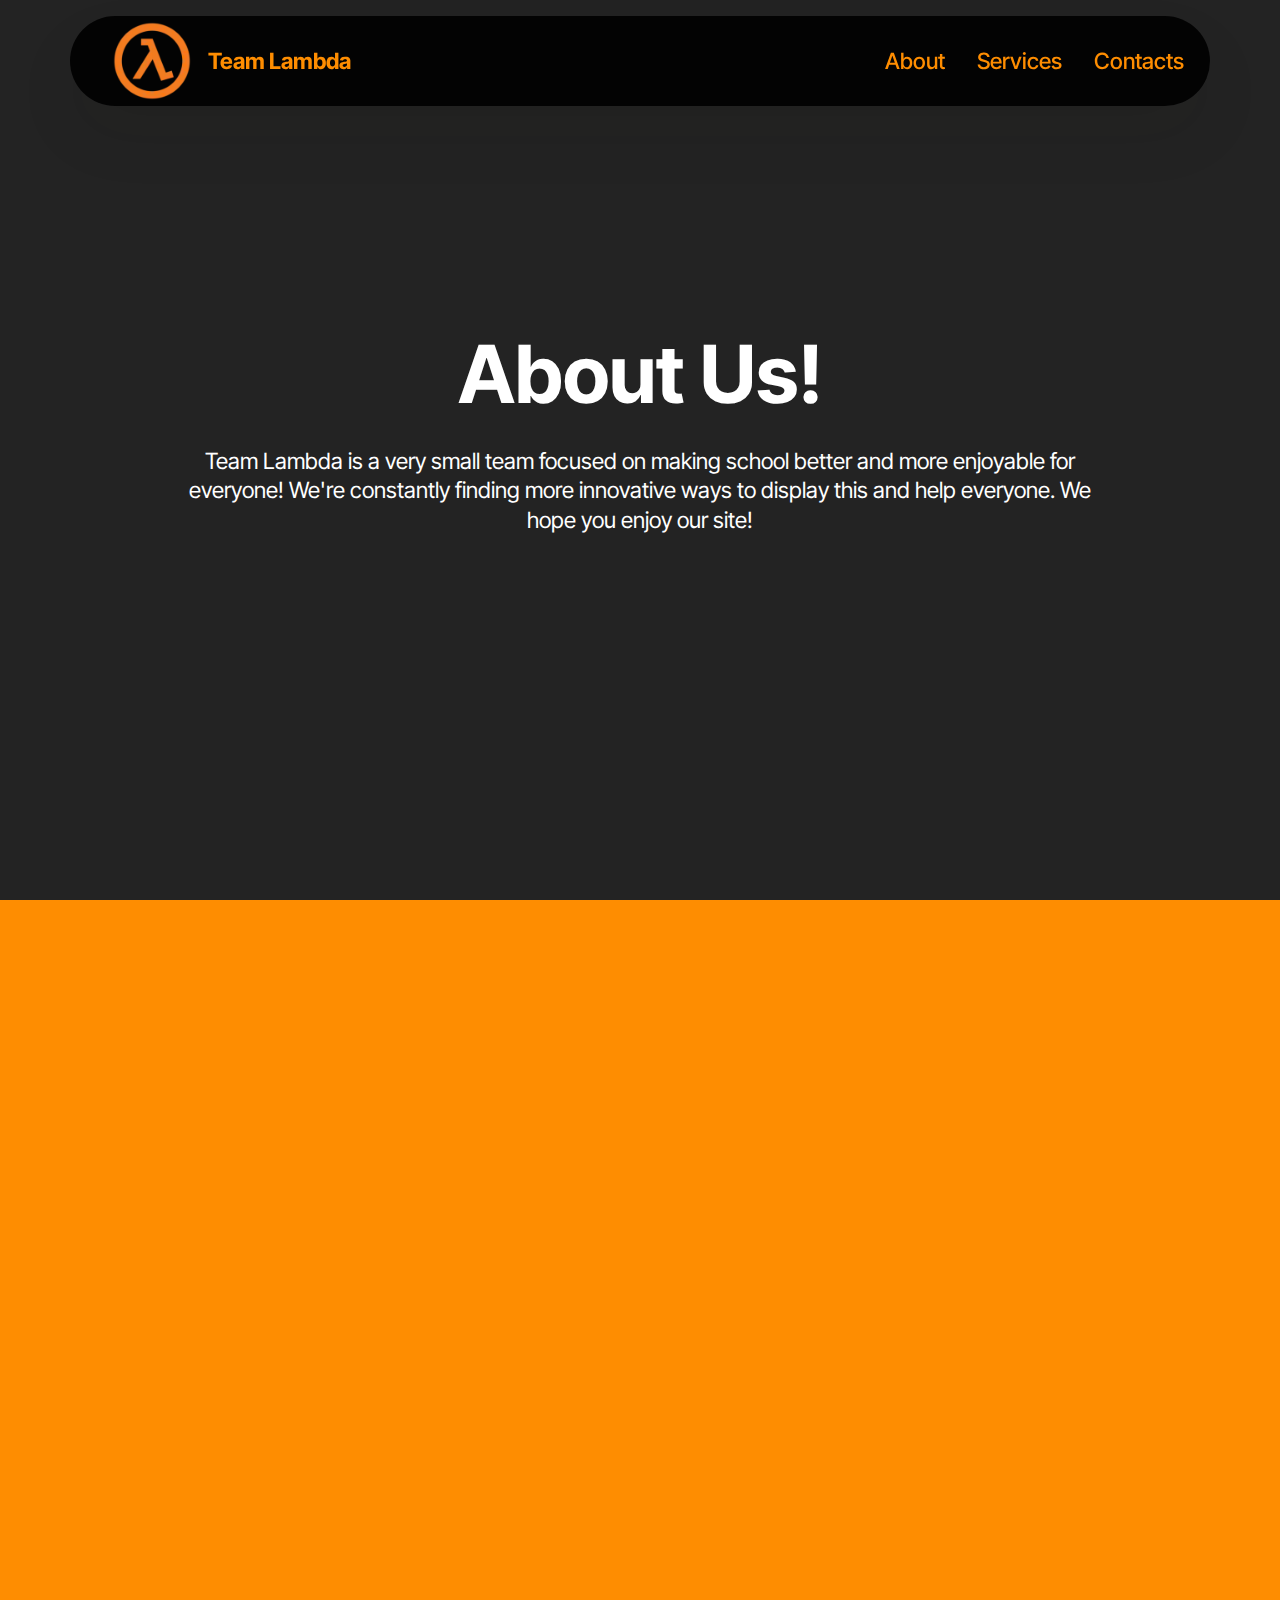
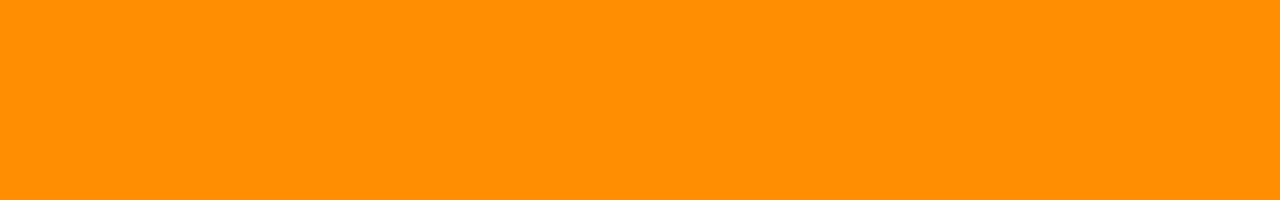
==== commit d7283e31: "create github pages" ====
--- a/about.html
+++ b/about.html
@@ -1,10 +1,10 @@
 <!DOCTYPE html>
 <html  >
 <head>
-  <!-- Site made with Mobirise Website Builder v5.9.6, https://mobirise.com -->
+  
   <meta charset="UTF-8">
   <meta http-equiv="X-UA-Compatible" content="IE=edge">
-  <meta name="generator" content="Mobirise v5.9.6, mobirise.com">
+  
   <meta name="viewport" content="width=device-width, initial-scale=1, minimum-scale=1">
   <link rel="shortcut icon" href="assets/images/lambda-logo-96x96.png" type="image/x-icon">
   <meta name="description" content="">
@@ -100,7 +100,7 @@
       
     </div>
   </div>
-</section><section class="display-7" style="padding: 0;align-items: center;justify-content: center;flex-wrap: wrap;    align-content: center;display: flex;position: relative;height: 4rem;"><a href="https://mobiri.se/3095028" style="flex: 1 1;height: 4rem;position: absolute;width: 100%;z-index: 1;"><img alt="" style="height: 4rem;" src="[data-uri]"></a><p style="margin: 0;text-align: center;" class="display-7">&#8204;</p><a style="z-index:1" href="https://mobirise.com/html-editor.html">HTML Editor</a></section><script src="assets/bootstrap/js/bootstrap.bundle.min.js"></script>  <script src="assets/smoothscroll/smooth-scroll.js"></script>  <script src="assets/ytplayer/index.js"></script>  <script src="assets/dropdown/js/navbar-dropdown.js"></script>  <script src="assets/theme/js/script.js"></script>  
+</section><section><a href="https://mobiri.se"></a><a href="https://mobiri.se"></a></section><script src="assets/bootstrap/js/bootstrap.bundle.min.js"></script>  <script src="assets/smoothscroll/smooth-scroll.js"></script>  <script src="assets/ytplayer/index.js"></script>  <script src="assets/dropdown/js/navbar-dropdown.js"></script>  <script src="assets/theme/js/script.js"></script>  
   
   
   <input name="animation" type="hidden">
--- a/assets/mobirise/css/mbr-additional.css
+++ b/assets/mobirise/css/mbr-additional.css
@@ -2696,3 +2696,117 @@
   color: #9fe870;
   text-align: center;
 }
+.cid-E6abnenyMT {
+  padding-top: 7rem;
+  padding-bottom: 10rem;
+  background-color: #fe8d01;
+}
+.cid-E6abnenyMT .row.main {
+  align-items: flex-end;
+  justify-content: space-between;
+}
+.cid-E6abnenyMT .mbr-section-subtitle {
+  padding-bottom: 20px;
+  text-transform: uppercase;
+  color: #b18161;
+}
+.cid-E6abnenyMT .mbr-section-title {
+  padding-bottom: 45px;
+  color: #232323;
+  text-align: center;
+}
+.cid-E6abnenyMT .text-block {
+  color: #ffffff;
+  margin-bottom: 45px;
+  text-align: left;
+}
+.cid-E6abnenyMT .row.justify-content-between {
+  margin-bottom: 3px;
+  margin: 0;
+  margin-top: 26px;
+}
+.cid-E6abnenyMT .name {
+  width: auto;
+  padding: 0;
+  line-height: 0.2;
+}
+.cid-E6abnenyMT .progress {
+  border-radius: 15px;
+  position: relative;
+  width: 100%;
+  height: 40px;
+  margin-top: 12px;
+  background: #d0d0d0;
+  font-size: 1.1rem;
+  font-weight: 700;
+}
+.cid-E6abnenyMT .progress-bar {
+  color: #ffffff;
+  height: 40px !important;
+  transition: width 1s ease-in-out;
+  padding-right: 15px;
+  border-radius: 25px;
+  line-height: 40px;
+  text-align: right;
+}
+.cid-E6abnenyMT .pgrbr1 {
+  background-color: #ff0000;
+  width: 0%;
+}
+.cid-E6abnenyMT .pgrbr2 {
+  background-color: #40ff00;
+  width: 0%;
+}
+.cid-E6abnenyMT .pgrbr3 {
+  background-color: #367eff;
+  width: 0%;
+}
+.cid-E6abnenyMT .pgrbr4 {
+  background-color: #ef00ff;
+  width: 0%;
+}
+.cid-E6abnenyMT .pgrbr5 {
+  background-color: #ff8c00;
+  width: 0%;
+}
+.cid-E6abnenyMT .progressbar-numero1:before {
+  content: '0%';
+}
+.cid-E6abnenyMT .progressbar-numero2:before {
+  content: '0%';
+}
+.cid-E6abnenyMT .progressbar-numero3:before {
+  content: '0%';
+}
+.cid-E6abnenyMT .progressbar-numero4:before {
+  content: '0%';
+}
+.cid-E6abnenyMT .progressbar-numero5:before {
+  content: '0%';
+}
+.cid-E6abnenyMT .left {
+  max-width: 557px;
+}
+@media (max-width: 768px) {
+  .cid-E6abnenyMT .text-wrapper {
+    margin-top: 30px;
+  }
+  .cid-E6abnenyMT .left {
+    max-width: initial;
+  }
+}
+@media (min-width: 768px) {
+  .cid-E6abnenyMT .text-elements {
+    padding: 70px 15px 0 150px;
+  }
+  .cid-E6abnenyMT .progress_elements {
+    padding: 0 150px 0 15px;
+  }
+}
+.cid-E6abnenyMT .reset {
+  width: 0%;
+}
+.cid-E6abnenyMT P {
+  text-align: right;
+  color: #ffffff;
+}
--- a/assets/mobirise/css/mbr-additional.css
+++ b/assets/mobirise/css/mbr-additional.css
@@ -2696,3 +2696,117 @@
   color: #9fe870;
   text-align: center;
 }
+.cid-E6abnenyMT {
+  padding-top: 7rem;
+  padding-bottom: 10rem;
+  background-color: #fe8d01;
+}
+.cid-E6abnenyMT .row.main {
+  align-items: flex-end;
+  justify-content: space-between;
+}
+.cid-E6abnenyMT .mbr-section-subtitle {
+  padding-bottom: 20px;
+  text-transform: uppercase;
+  color: #b18161;
+}
+.cid-E6abnenyMT .mbr-section-title {
+  padding-bottom: 45px;
+  color: #232323;
+  text-align: center;
+}
+.cid-E6abnenyMT .text-block {
+  color: #ffffff;
+  margin-bottom: 45px;
+  text-align: left;
+}
+.cid-E6abnenyMT .row.justify-content-between {
+  margin-bottom: 3px;
+  margin: 0;
+  margin-top: 26px;
+}
+.cid-E6abnenyMT .name {
+  width: auto;
+  padding: 0;
+  line-height: 0.2;
+}
+.cid-E6abnenyMT .progress {
+  border-radius: 15px;
+  position: relative;
+  width: 100%;
+  height: 40px;
+  margin-top: 12px;
+  background: #d0d0d0;
+  font-size: 1.1rem;
+  font-weight: 700;
+}
+.cid-E6abnenyMT .progress-bar {
+  color: #ffffff;
+  height: 40px !important;
+  transition: width 1s ease-in-out;
+  padding-right: 15px;
+  border-radius: 25px;
+  line-height: 40px;
+  text-align: right;
+}
+.cid-E6abnenyMT .pgrbr1 {
+  background-color: #ff0000;
+  width: 0%;
+}
+.cid-E6abnenyMT .pgrbr2 {
+  background-color: #40ff00;
+  width: 0%;
+}
+.cid-E6abnenyMT .pgrbr3 {
+  background-color: #367eff;
+  width: 0%;
+}
+.cid-E6abnenyMT .pgrbr4 {
+  background-color: #ef00ff;
+  width: 0%;
+}
+.cid-E6abnenyMT .pgrbr5 {
+  background-color: #ff8c00;
+  width: 0%;
+}
+.cid-E6abnenyMT .progressbar-numero1:before {
+  content: '0%';
+}
+.cid-E6abnenyMT .progressbar-numero2:before {
+  content: '0%';
+}
+.cid-E6abnenyMT .progressbar-numero3:before {
+  content: '0%';
+}
+.cid-E6abnenyMT .progressbar-numero4:before {
+  content: '0%';
+}
+.cid-E6abnenyMT .progressbar-numero5:before {
+  content: '0%';
+}
+.cid-E6abnenyMT .left {
+  max-width: 557px;
+}
+@media (max-width: 768px) {
+  .cid-E6abnenyMT .text-wrapper {
+    margin-top: 30px;
+  }
+  .cid-E6abnenyMT .left {
+    max-width: initial;
+  }
+}
+@media (min-width: 768px) {
+  .cid-E6abnenyMT .text-elements {
+    padding: 70px 15px 0 150px;
+  }
+  .cid-E6abnenyMT .progress_elements {
+    padding: 0 150px 0 15px;
+  }
+}
+.cid-E6abnenyMT .reset {
+  width: 0%;
+}
+.cid-E6abnenyMT P {
+  text-align: right;
+  color: #ffffff;
+}
